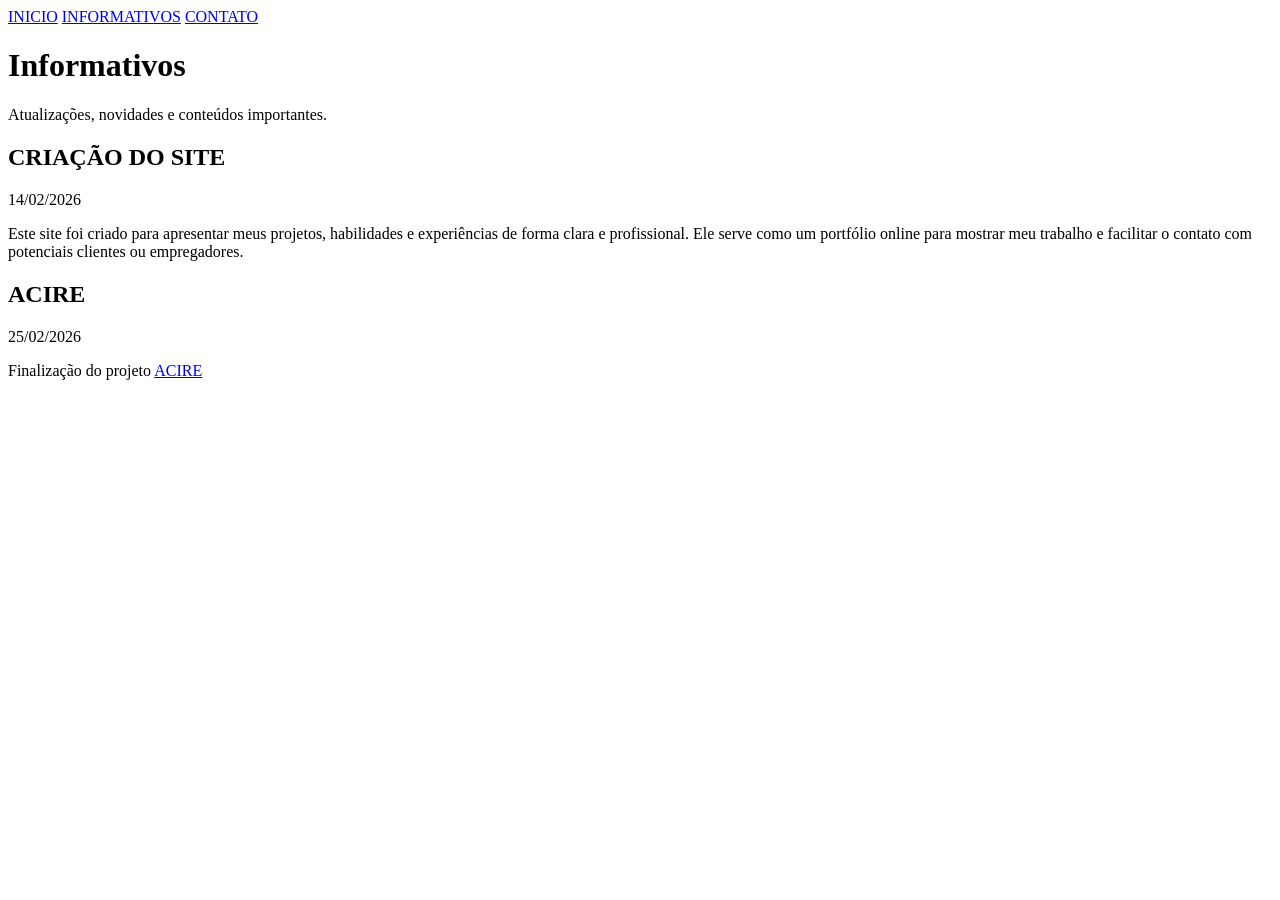
==== informativos.html @ e56c50ac "corrige caminhos das imagens e links no HTML" ====
<!DOCTYPE html>
<html lang="pt-BR">
<head>
    <meta charset="UTF-8">
    <meta name="viewport" content="width=device-width, initial-scale=1.0">
    <title>Informativos</title>
    <link rel="stylesheet" href="informativos.css">
    <link rel="preconnect" href="https://fonts.googleapis.com">
    <link rel="preconnect" href="https://fonts.gstatic.com" crossorigin>
    <link href="https://fonts.googleapis.com/css2?family=Roboto:ital,wght@0,100..900;1,100..900&display=swap" rel="stylesheet">
</head>
<body>

    <header class="cabecalho">
        <nav class="menu">
            <a href="index.html" class="menu-link">INICIO</a>
            <a href="informativos.html" class="menu-link ativo">INFORMATIVOS</a>
            <a href="contato.html" class="menu-link">CONTATO</a>
        </nav>
        <h1 class="titulo-pagina">Informativos</h1>
        <p class="descricao-pagina">Atualizações, novidades e conteúdos importantes.</p>
    </header>

    <main class="conteudo-principal">

        <!-- BLOCO DE INFORMATIVO -->
        <section class="card-informativo">
            <h2 class="titulo-informativo">CRIAÇÃO DO SITE</h2>
            <p class="data-informativo">14/02/2026</p>
            <p class="texto-informativo">
                Este site foi criado para apresentar meus projetos, habilidades e experiências de forma clara e profissional. Ele serve como um portfólio online para mostrar meu trabalho e facilitar o contato com potenciais clientes ou empregadores.
            </p>
        </section>

        <!-- DUPLIQUE ESTE BLOCO PARA NOVOS INFORMATIVOS -->
        <section class="card-informativo">
            <h2 class="titulo-informativo">ACIRE</h2>
            <p class="data-informativo">25/02/2026</p>
            <p class="texto-informativo">
                Finalização do projeto <a href="https://acire-web.lovable.app/auth" target="_blank">ACIRE</a>
            </p>
        </section>

    </main>

</body>
</html>
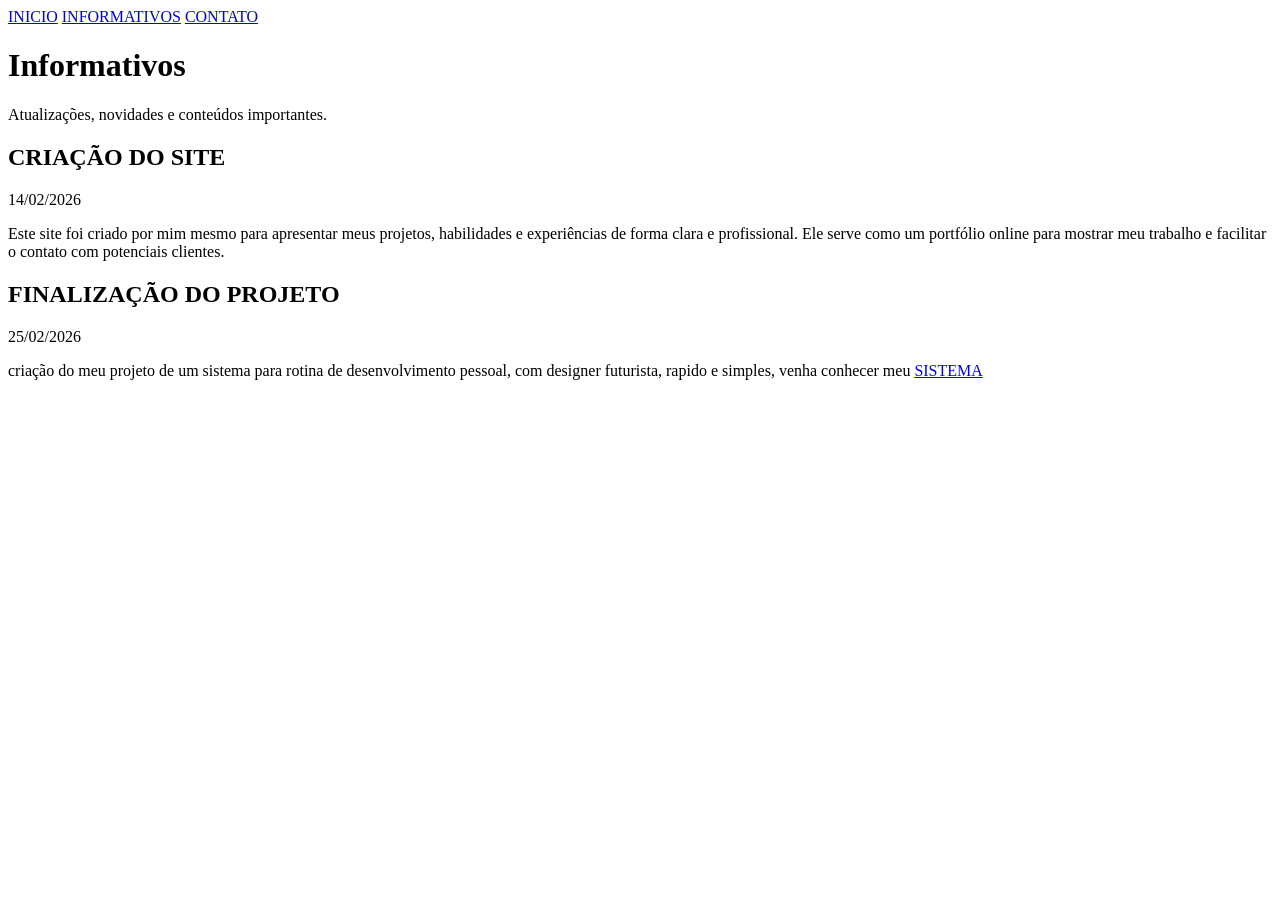
==== commit 2c15c1ee: "atualização de março2026" ====
--- a/informativos.html
+++ b/informativos.html
@@ -28,16 +28,16 @@
             <h2 class="titulo-informativo">CRIAÇÃO DO SITE</h2>
             <p class="data-informativo">14/02/2026</p>
             <p class="texto-informativo">
-                Este site foi criado para apresentar meus projetos, habilidades e experiências de forma clara e profissional. Ele serve como um portfólio online para mostrar meu trabalho e facilitar o contato com potenciais clientes ou empregadores.
+                Este site foi criado por mim mesmo para apresentar meus projetos, habilidades e experiências de forma clara e profissional. Ele serve como um portfólio online para mostrar meu trabalho e facilitar o contato com potenciais clientes.
             </p>
         </section>
 
         <!-- DUPLIQUE ESTE BLOCO PARA NOVOS INFORMATIVOS -->
         <section class="card-informativo">
-            <h2 class="titulo-informativo">ACIRE</h2>
+            <h2 class="titulo-informativo">FINALIZAÇÃO DO PROJETO</h2>
             <p class="data-informativo">25/02/2026</p>
             <p class="texto-informativo">
-                Finalização do projeto <a href="https://acire-web.lovable.app/auth" target="_blank">ACIRE</a>
+        criação do meu projeto de um sistema para rotina de desenvolvimento pessoal, com designer futurista, rapido e simples, venha conhecer meu <a href="https://systemz.lovable.app" target="_blank">SISTEMA
             </p>
         </section>
 
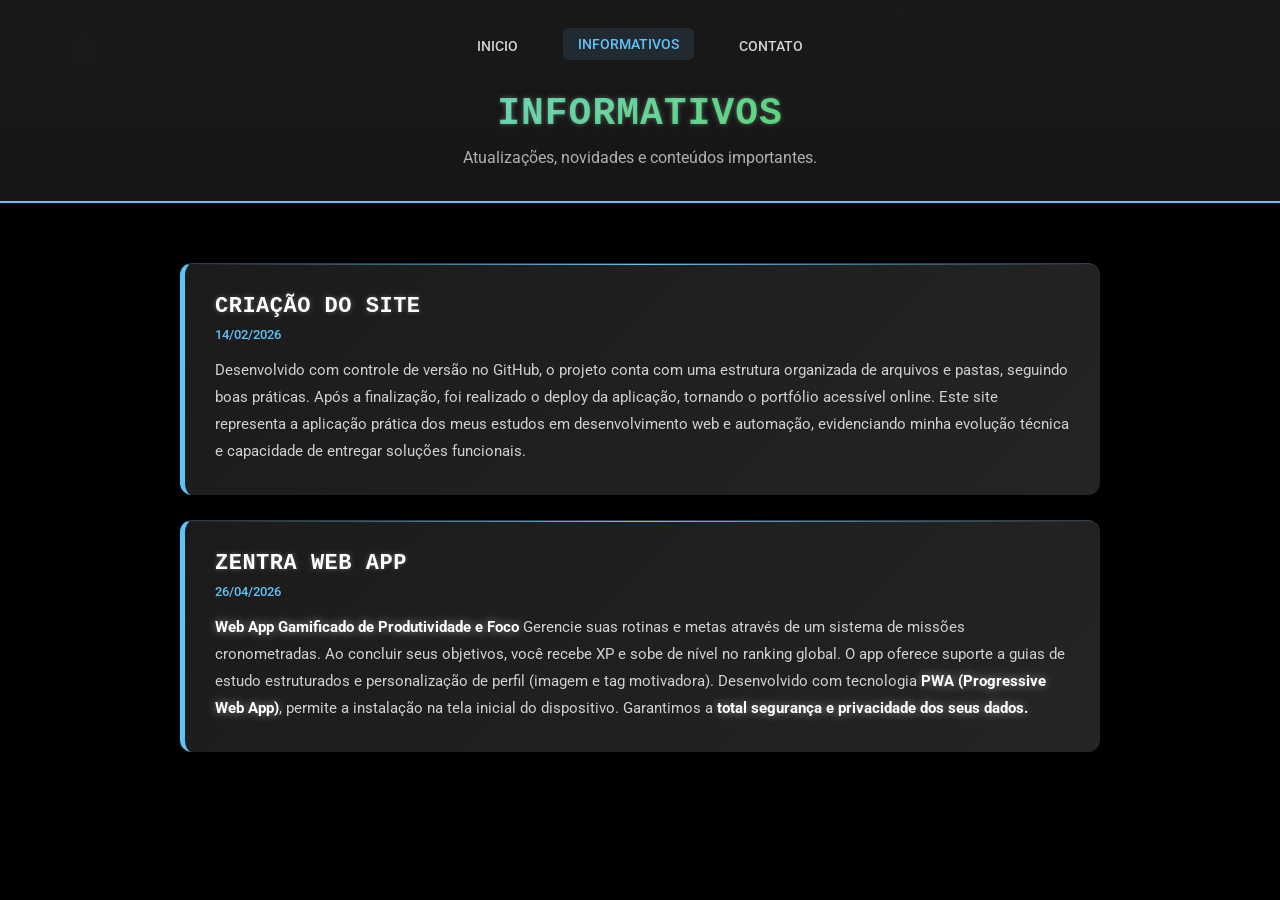
==== commit 54bb1a69: "Atualização de serviços, com forms" ====
--- a/informativos.html
+++ b/informativos.html
@@ -1,47 +1,86 @@
-<!DOCTYPE html>
+<!doctype html>
 <html lang="pt-BR">
-<head>
-    <meta charset="UTF-8">
-    <meta name="viewport" content="width=device-width, initial-scale=1.0">
-    <title>Informativos</title>
-    <link rel="stylesheet" href="informativos.css">
-    <link rel="preconnect" href="https://fonts.googleapis.com">
-    <link rel="preconnect" href="https://fonts.gstatic.com" crossorigin>
-    <link href="https://fonts.googleapis.com/css2?family=Roboto:ital,wght@0,100..900;1,100..900&display=swap" rel="stylesheet">
-</head>
-<body>
+  <head>
+    <meta charset="UTF-8" />
+    <meta name="viewport" content="width=device-width, initial-scale=1.0" />
+    <title>Informativos — Ezequiel Estevo</title>
 
+    <link rel="icon" href="img/aguia perfil.png" type="image/png" />
+
+    <!-- CSS Global (reset, menu, matrix, transições) -->
+    <link rel="stylesheet" href="css/global.css" />
+    <!-- CSS desta página -->
+    <link rel="stylesheet" href="css/informativos.css" />
+    <link rel="stylesheet" href="css/transition-informativo.css" />
+
+    <!-- Google Fonts -->
+    <link rel="preconnect" href="https://fonts.googleapis.com" />
+    <link rel="preconnect" href="https://fonts.gstatic.com" crossorigin />
+    <link
+      href="https://fonts.googleapis.com/css2?family=Roboto:ital,wght@0,100..900;1,100..900&display=swap"
+      rel="stylesheet"
+    />
+  </head>
+  <body>
     <header class="cabecalho">
-        <nav class="menu">
-            <a href="index.html" class="menu-link">INICIO</a>
-            <a href="informativos.html" class="menu-link ativo">INFORMATIVOS</a>
-            <a href="contato.html" class="menu-link">CONTATO</a>
-        </nav>
-        <h1 class="titulo-pagina">Informativos</h1>
-        <p class="descricao-pagina">Atualizações, novidades e conteúdos importantes.</p>
+      <nav class="menu">
+        <a href="index.html" class="menu-link">INICIO</a>
+        <a href="informativos.html" class="menu-link ativo">INFORMATIVOS</a>
+        <a href="contato.html" class="menu-link">CONTATO</a>
+      </nav>
+      <h1 class="titulo-pagina">Informativos</h1>
+      <p class="descricao-pagina">
+        Atualizações, novidades e conteúdos importantes.
+      </p>
     </header>
 
     <main class="conteudo-principal">
+      <!-- BLOCO DE INFORMATIVO -->
+      <section class="card-informativo">
+        <a
+          href="https://github.com/EzequielEstevo/"
+          target="_blank"
+          rel="noopener noreferrer"
+          ><h2 class="titulo-informativo">CRIAÇÃO DO SITE</h2></a
+        >
+        <p class="data-informativo">14/02/2026</p>
+        <p class="texto-informativo">
+          Desenvolvido com controle de versão no GitHub, o projeto conta com uma
+          estrutura organizada de arquivos e pastas, seguindo boas práticas.
+          Após a finalização, foi realizado o deploy da aplicação, tornando o
+          portfólio acessível online. Este site representa a aplicação prática
+          dos meus estudos em desenvolvimento web e automação, evidenciando
+          minha evolução técnica e capacidade de entregar soluções funcionais.
+        </p>
+      </section>
 
-        <!-- BLOCO DE INFORMATIVO -->
-        <section class="card-informativo">
-            <h2 class="titulo-informativo">CRIAÇÃO DO SITE</h2>
-            <p class="data-informativo">14/02/2026</p>
-            <p class="texto-informativo">
-                Este site foi criado por mim mesmo para apresentar meus projetos, habilidades e experiências de forma clara e profissional. Ele serve como um portfólio online para mostrar meu trabalho e facilitar o contato com potenciais clientes.
-            </p>
-        </section>
+      <!-- DUPLIQUE ESTE BLOCO PARA NOVOS INFORMATIVOS -->
 
-        <!-- DUPLIQUE ESTE BLOCO PARA NOVOS INFORMATIVOS -->
-        <section class="card-informativo">
-            <h2 class="titulo-informativo">FINALIZAÇÃO DO PROJETO</h2>
-            <p class="data-informativo">25/02/2026</p>
-            <p class="texto-informativo">
-        criação do meu projeto de um sistema para rotina de desenvolvimento pessoal, com designer futurista, rapido e simples, venha conhecer meu <a href="https://systemz.lovable.app" target="_blank">SISTEMA
-            </p>
-        </section>
-
+      <section class="card-informativo">
+        <a
+          href="https://zentraz.netlify.app/"
+          target="_blank"
+          rel="noopener noreferrer"
+        >
+          <h2 class="titulo-informativo">Zentra Web app</h2></a
+        >
+        <p class="data-informativo">26/04/2026</p>
+        <p class="texto-informativo">
+          <strong>Web App Gamificado de Produtividade e Foco</strong>
+          Gerencie suas rotinas e metas através de um sistema de missões
+          cronometradas. Ao concluir seus objetivos, você recebe XP e sobe de
+          nível no ranking global. O app oferece suporte a guias de estudo
+          estruturados e personalização de perfil (imagem e tag motivadora).
+          Desenvolvido com tecnologia<strong> PWA (Progressive Web App)</strong
+          >, permite a instalação na tela inicial do dispositivo. Garantimos a
+          <strong> total segurança e privacidade dos seus dados.</strong>
+        </p>
+      </section>
     </main>
 
-</body>
+    <!-- Scripts -->
+    <script src="js/matrix.js"></script>
+    <script src="js/page-transition.js"></script>
+    <script src="js/transition-informativo.js"></script>
+  </body>
 </html>
--- a/css/global.css
+++ b/css/global.css
@@ -0,0 +1,207 @@
+/* ============================================================
+   GLOBAL.CSS — Estilos compartilhados por todas as páginas
+   Unifica: efeitos.css + matrix.css + page-transition.css
+   ============================================================ */
+
+/* ─── Reset básico ─────────────────────────────────────────── */
+* {
+    margin: 0;
+    padding: 0;
+    box-sizing: border-box;
+    text-decoration: none;
+    font-family: "Roboto", sans-serif;
+}
+
+html {
+    scroll-behavior: smooth;
+}
+
+body {
+    background-color: #0f0f0f;
+    color: #d0d0d0;
+    position: relative;
+    overflow-x: hidden;
+}
+
+/* ─── Seleção de texto ──────────────────────────────────────── */
+::selection {
+    background-color: #5fc3f7;
+    color: #0f0f0f;
+}
+
+::-moz-selection {
+    background-color: #5fc3f7;
+    color: #0f0f0f;
+}
+
+/* ─── Scrollbar customizada ─────────────────────────────────── */
+::-webkit-scrollbar {
+    width: 10px;
+}
+
+::-webkit-scrollbar-track {
+    background: #0f0f0f;
+}
+
+::-webkit-scrollbar-thumb {
+    background: linear-gradient(180deg, #5fc3f7, #1ad102);
+    border-radius: 5px;
+}
+
+::-webkit-scrollbar-thumb:hover {
+    background: linear-gradient(180deg, #1ad102, #5fc3f7);
+}
+
+/* ─── Cabeçalho / Menu ──────────────────────────────────────── */
+.cabecalho {
+    background: linear-gradient(180deg, rgba(26, 26, 26, 0.95), rgba(26, 26, 26, 0.85));
+    padding: 15px 0;
+    border-bottom: 2px solid #5fc3f7;
+    -webkit-backdrop-filter: blur(10px);
+    backdrop-filter: blur(10px);
+    box-shadow: 0 4px 20px rgba(0, 0, 0, 0.5);
+    position: sticky;
+    top: 0;
+    z-index: 100;
+}
+
+.menu {
+    display: flex;
+    justify-content: center;
+    gap: 30px;
+    flex-wrap: wrap;
+    padding: 0 10px;
+}
+
+.menu-link {
+    color: #d0d0d0;
+    text-decoration: none;
+    font-size: 14px;
+    font-weight: 500;
+    transition: all 0.3s ease;
+    padding: 8px 15px;
+    border-radius: 5px;
+    position: relative;
+}
+
+.menu-link:hover,
+.menu-link.ativo {
+    color: #5fc3f7;
+    background-color: rgba(95, 195, 247, 0.1);
+    transform: translateY(-2px);
+}
+
+/* ─── Links com underline animado ───────────────────────────── */
+a:not(.menu-link):not(.botao-acao):not(.card-link) {
+    position: relative;
+    transition: color 0.3s ease;
+}
+
+a:not(.menu-link):not(.botao-acao):not(.card-link)::after {
+    content: '';
+    position: absolute;
+    bottom: -2px;
+    left: 0;
+    width: 0;
+    height: 2px;
+    background: linear-gradient(90deg, #5fc3f7, #1ad102);
+    transition: width 0.3s ease;
+}
+
+a:not(.menu-link):not(.botao-acao):not(.card-link):hover {
+    color: #5fc3f7;
+}
+
+a:not(.menu-link):not(.botao-acao):not(.card-link):hover::after {
+    width: 100%;
+}
+
+/* ─── Animações globais ─────────────────────────────────────── */
+@keyframes gradientShift {
+    0%   { background-position: 0% 50%; }
+    50%  { background-position: 100% 50%; }
+    100% { background-position: 0% 50%; }
+}
+
+@keyframes float {
+    0%, 100% { transform: translateY(0px); }
+    50%       { transform: translateY(-20px); }
+}
+
+@keyframes pulse {
+    0%, 100% { opacity: 1; }
+    50%       { opacity: 0.7; }
+}
+
+@keyframes slideUp {
+    from { opacity: 0; transform: translateY(30px); }
+    to   { opacity: 1; transform: translateY(0); }
+}
+
+@keyframes lightswipe {
+    0%   { left: -100%; }
+    100% { left: 100%; }
+}
+
+/* ─── Matrix Background ─────────────────────────────────────── */
+#matrix-canvas {
+    position: fixed;
+    top: 0;
+    left: 0;
+    width: 100%;
+    height: 100%;
+    z-index: -2;
+    background: #000;
+}
+
+body {
+    background-color: #000 !important;
+}
+
+body::before {
+    content: " " !important;
+    position: fixed !important;
+    top: 0 !important;
+    left: 0 !important;
+    width: 100% !important;
+    height: 100% !important;
+    background: linear-gradient(rgba(18, 16, 16, 0) 50%, rgba(0, 0, 0, 0.25) 50%),
+                linear-gradient(90deg, rgba(32, 255, 32, 0.02), rgba(32, 255, 32, 0.01), rgba(32, 255, 32, 0.02)) !important;
+    background-size: 100% 4px, 3px 100% !important;
+    z-index: -1 !important;
+    pointer-events: none !important;
+}
+
+.bg-conexao {
+    display: none !important;
+}
+
+.destaque, strong, b {
+    color: #ffffff !important;
+    text-shadow: 0 0 10px rgba(255, 255, 255, 0.5) !important;
+}
+
+.titulo, .titulo-pagina, .titulo-informativo {
+    font-family: 'Courier New', Courier, monospace !important;
+    color: #ffffff !important;
+    text-transform: uppercase;
+    text-shadow: 0 0 5px rgba(255, 255, 255, 0.3) !important;
+}
+
+/* ─── Page Transition ───────────────────────────────────────── */
+body {
+    opacity: 0;
+    transform: translateY(10px);
+    transition: opacity 0.6s cubic-bezier(0.4, 0, 0.2, 1),
+                transform 0.6s cubic-bezier(0.4, 0, 0.2, 1);
+}
+
+body.page-visible {
+    opacity: 1;
+    transform: translateY(0);
+}
+
+body.page-leaving {
+    opacity: 0;
+    transform: translateY(-10px);
+}
--- a/css/informativos.css
+++ b/css/informativos.css
@@ -0,0 +1,295 @@
+* {
+    margin: 0;
+    padding: 0;
+    box-sizing: border-box;
+    text-decoration: none;
+    font-family: "Roboto", sans-serif;
+}
+
+body {
+    font-family: Arial, sans-serif;
+    background-color: #0f0f0f;
+    color: #d0d0d0;
+    padding: 0;
+    position: relative;
+    overflow-x: hidden;
+}
+
+body::before {
+    content: '';
+    position: fixed;
+    top: 0;
+    left: 0;
+    width: 100%;
+    height: 100%;
+    background-image: url('coneção1.png');
+    background-size: cover;
+    background-position: center;
+    filter: blur(8px);
+    opacity: 0.15;
+    z-index: -1;
+    pointer-events: none;
+}
+
+.cabecalho {
+    background: linear-gradient(180deg, rgba(26, 26, 26, 0.95), rgba(26, 26, 26, 0.85));
+    padding: 25px 20px;
+    text-align: center;
+    border-bottom: 2px solid #5fc3f7;
+    backdrop-filter: blur(10px);
+    box-shadow: 0 4px 20px rgba(0, 0, 0, 0.5);
+    position: sticky;
+    top: 0;
+    z-index: 100;
+}
+
+.menu {
+    display: flex;
+    justify-content: center;
+    gap: 30px;
+    flex-wrap: wrap;
+    margin-bottom: 30px;
+}
+
+.menu-link {
+    color: #d0d0d0;
+    text-decoration: none;
+    font-size: 14px;
+    transition: all 0.3s ease;
+    padding: 8px 15px;
+    border-radius: 5px;
+    position: relative;
+}
+
+.menu-link:hover,
+.menu-link.ativo {
+    color: #5fc3f7;
+    background-color: rgba(95, 195, 247, 0.1);
+    transform: translateY(-2px);
+}
+
+.titulo-pagina {
+    font-size: 42px;
+    margin-bottom: 10px;
+    background: linear-gradient(135deg, #5fc3f7, #1ad102);
+    -webkit-background-clip: text;
+    -webkit-text-fill-color: transparent;
+    background-clip: text;
+    letter-spacing: 1px;
+}
+
+.descricao-pagina {
+    color: #b0b0b0;
+    margin-bottom: 0;
+    font-size: 16px;
+    line-height: 1.6;
+}
+
+.conteudo-principal {
+    max-width: 900px;
+    margin: 0 auto;
+    padding: 40px 20px;
+    animation: fadeInDown 0.8s ease-out;
+}
+
+@keyframes fadeInDown {
+    from {
+        opacity: 0;
+        transform: translateY(-20px);
+    }
+    to {
+        opacity: 1;
+        transform: translateY(0);
+    }
+}
+
+.card-informativo {
+    background: linear-gradient(135deg, rgba(30, 30, 30, 0.9), rgba(40, 40, 40, 0.9));
+    padding: 30px;
+    margin-bottom: 25px;
+    border-radius: 12px;
+    box-shadow: 0 8px 25px rgba(0,0,0,0.4);
+    transition: all 0.3s ease;
+    border-left: 5px solid #5fc3f7;
+    border-top: 1px solid rgba(95, 195, 247, 0.2);
+    position: relative;
+    overflow: hidden;
+}
+
+.card-informativo::before {
+    content: '';
+    position: absolute;
+    top: 0;
+    left: 0;
+    right: 0;
+    height: 1px;
+    background: linear-gradient(90deg, transparent, #5fc3f7, transparent);
+    animation: shimmer 2s infinite;
+}
+
+@keyframes shimmer {
+    0%, 100% {
+        opacity: 0;
+    }
+    50% {
+        opacity: 1;
+    }
+}
+
+.card-informativo:hover {
+    transform: translateY(-8px) scale(1.02);
+    box-shadow: 0 15px 40px rgba(95, 195, 247, 0.25);
+}
+
+.titulo-informativo {
+    font-size: 22px;
+    margin-bottom: 8px;
+    color: #ffffff;
+    letter-spacing: 0.5px;
+}
+
+.data-informativo {
+    font-size: 13px;
+    color: #5fc3f7;
+    margin-bottom: 15px;
+    font-weight: 500;
+}
+
+.texto-informativo {
+    line-height: 1.8;
+    color: #d0d0d0;
+    font-size: 15px;
+}
+
+/* Responsivo - Mobile Extra Pequeno */
+@media (max-width: 375px) {
+    .cabecalho {
+        padding: 20px 15px;
+    }
+
+    .menu {
+        gap: 8px;
+        margin-bottom: 20px;
+    }
+
+    .menu-link {
+        font-size: 11px;
+    }
+
+    .titulo-pagina {
+        font-size: 24px;
+        margin-bottom: 8px;
+    }
+
+    .descricao-pagina {
+        font-size: 13px;
+    }
+
+    .conteudo-principal {
+        padding: 25px 12px;
+    }
+
+    .card-informativo {
+        padding: 18px;
+        margin-bottom: 15px;
+    }
+
+    .titulo-informativo {
+        font-size: 16px;
+    }
+
+    .data-informativo {
+        font-size: 12px;
+    }
+
+    .texto-informativo {
+        font-size: 13px;
+    }
+}
+
+/* Responsivo - Mobile Pequeno */
+@media (min-width: 376px) and (max-width: 599px) {
+    .conteudo-principal {
+        padding: 30px 15px;
+    }
+
+    .menu {
+        gap: 10px;
+        margin-bottom: 20px;
+    }
+
+    .menu-link {
+        font-size: 12px;
+    }
+
+    .titulo-pagina {
+        font-size: 24px;
+    }
+
+    .card-informativo {
+        padding: 20px;
+        margin-bottom: 15px;
+    }
+
+    .titulo-informativo {
+        font-size: 18px;
+    }
+}
+
+/* Responsivo - Tablet */
+@media (min-width: 600px) and (max-width: 900px) {
+    .titulo-pagina {
+        font-size: 30px;
+    }
+
+    .menu {
+        gap: 20px;
+    }
+
+    .menu-link {
+        font-size: 13px;
+    }
+
+    .conteudo-principal {
+        max-width: 800px;
+        padding: 40px 25px;
+    }
+
+    .card-informativo {
+        padding: 25px;
+        margin-bottom: 20px;
+    }
+}
+
+/* Responsivo - Desktop Pequeno */
+@media (min-width: 901px) and (max-width: 1024px) {
+    .titulo-pagina {
+        font-size: 32px;
+    }
+
+    .conteudo-principal {
+        max-width: 900px;
+        padding: 50px 30px;
+    }
+}
+
+/* Responsivo - Desktop Grande */
+@media (min-width: 1025px) {
+    .cabecalho {
+        padding: 30px 40px;
+    }
+
+    .conteudo-principal {
+        max-width: 1000px;
+        padding: 60px 40px;
+    }
+
+    .titulo-pagina {
+        font-size: 38px;
+    }
+
+    .card-informativo:hover {
+        transform: translateY(-8px);
+        box-shadow: 0 10px 30px rgba(95, 195, 247, 0.2);
+    }
+}
--- a/css/transition-informativo.css
+++ b/css/transition-informativo.css
@@ -0,0 +1,194 @@
+.carousel-informativo {
+  width: 100%;
+  height: calc(100vh - 150px);
+  position: relative;
+  overflow: hidden;
+  margin-top: 20px;
+}
+
+.carousel-informativo .items-group {
+  width: 100%;
+  height: 100%;
+  position: relative;
+}
+
+.carousel-informativo .item {
+  top: 0px;
+  left: 0px;
+  opacity: 0;
+  width: 100%;
+  height: 100%;
+  display: flex;
+  overflow: hidden;
+  transition: 0.8s cubic-bezier(0.4, 0, 0.2, 1);
+  visibility: hidden;
+  position: absolute;
+  padding: 50px 20px;
+  align-items: center;
+  justify-content: center;
+  box-sizing: border-box;
+}
+
+.carousel-informativo .item.active {
+  opacity: 1;
+  visibility: visible;
+}
+
+.carousel-informativo .item .bg {
+  top: 0px;
+  left: 0px;
+  opacity: 0.4;
+  z-index: -1;
+  width: 100%;
+  height: 100%;
+  transition: 0.8s;
+  position: absolute;
+  transform: scale(1.1);
+  background-size: cover;
+  background-position: center;
+  background-attachment: fixed;
+}
+
+.carousel-informativo .item.active .bg {
+    transform: scale(1);
+}
+
+.carousel-informativo .item .blur {
+  top: 0px;
+  left: 0px;
+  z-index: -1;
+  width: 100%;
+  height: 100%;
+  transition: 0.8s;
+  filter: blur(20px);
+  position: absolute;
+  transform: scale(1.1);
+  background-size: cover;
+  background-position: center;
+  background-attachment: fixed;
+  opacity: 0;
+}
+
+.carousel-informativo .item.active .blur {
+    opacity: 0.3;
+    transform: scale(1);
+}
+
+.carousel-informativo .item .block {
+  width: 100%;
+  height: 100%;
+  padding: 30px;
+  color: #ffffff;
+  transition: all 0.5s;
+  max-width: 400px;
+  overflow: hidden;
+  max-height: 500px;
+  border-radius: 20px;
+  transform: translateY(30px);
+  box-sizing: border-box;
+  background: rgba(255, 255, 255, 0.05);
+  backdrop-filter: blur(10px);
+  border: 1px solid rgba(255, 255, 255, 0.1);
+  box-shadow: 0 20px 50px rgba(0,0,0,0.5);
+  display: flex;
+  flex-direction: column;
+  justify-content: center;
+  align-items: center;
+  text-align: center;
+  position: relative;
+}
+
+.carousel-informativo .item.active .block {
+    transform: translateY(0);
+}
+
+.carousel-informativo .item .block .circleLight {
+  top: 0px;
+  left: 0px;
+  opacity: 0;
+  content: '';
+  width: 100%;
+  height: 100%;
+  display: block;
+  transition: 0.5s;
+  position: absolute;
+  border-radius: 20px;
+  background: radial-gradient(circle at center, rgba(95, 195, 247, 0.2), transparent);
+  pointer-events: none;
+}
+
+.carousel-informativo .item .block:hover .circleLight {
+  opacity: 1;
+}
+
+.carousel-informativo .item .block h2 {
+  font-size: 32px;
+  margin-bottom: 15px;
+  color: #5fc3f7;
+  font-weight: 700;
+}
+
+.carousel-informativo .item .block p {
+  font-size: 16px;
+  line-height: 1.6;
+  color: #e0e0e0;
+}
+
+.carousel-informativo .item .block:hover {
+  box-shadow: 0px 0px 70px rgba(95, 195, 247, 0.3);
+  transform: scale(1.02);
+}
+
+.carousel-informativo .navigations {
+  bottom: 30px;
+  width: 100%;
+  position: absolute;
+  z-index: 10;
+}
+
+.carousel-informativo .navigations .dots {
+  display: flex;
+  justify-content: center;
+  align-items: center;
+  gap: 15px;
+  list-style: none;
+  padding: 0;
+}
+
+.carousel-informativo .navigations .dots li {
+  width: 12px;
+  height: 12px;
+  cursor: pointer;
+  transition: 0.4s;
+  background: rgba(255, 255, 255, 0.3);
+  border-radius: 50%;
+}
+
+.carousel-informativo .navigations .dots li:hover {
+  background: rgba(95, 195, 247, 0.5);
+  transform: scale(1.2);
+}
+
+.carousel-informativo .navigations .dots li.active {
+  width: 30px;
+  border-radius: 10px;
+  background: #5fc3f7;
+  box-shadow: 0 0 15px rgba(95, 195, 247, 0.5);
+}
+
+@media (max-width: 768px) {
+    .carousel-informativo {
+        height: calc(100vh - 100px);
+    }
+    .carousel-informativo .item .block {
+        max-width: 90%;
+        max-height: 80%;
+        padding: 20px;
+    }
+    .carousel-informativo .item .block h2 {
+        font-size: 24px;
+    }
+    .carousel-informativo .item .block p {
+        font-size: 14px;
+    }
+}
